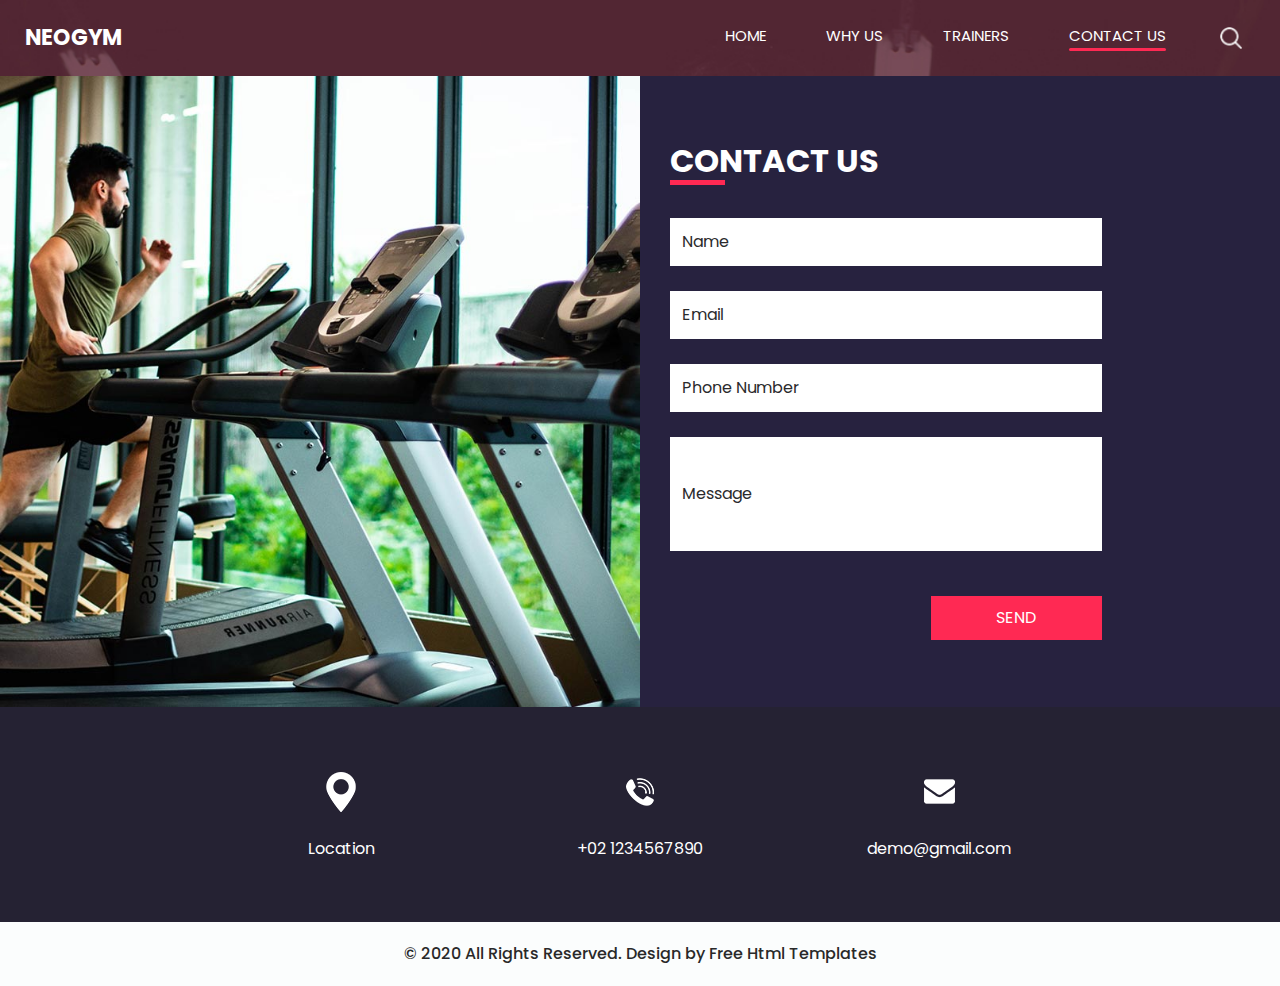
==== contact.html @ 4656e88d "Add files via upload" ====
<!DOCTYPE html>
<html>

<head>
  <!-- Basic -->
  <meta charset="utf-8" />
  <meta http-equiv="X-UA-Compatible" content="IE=edge" />
  <!-- Mobile Metas -->
  <meta name="viewport" content="width=device-width, initial-scale=1, shrink-to-fit=no" />
  <!-- Site Metas -->
  <meta name="keywords" content="" />
  <meta name="description" content="" />
  <meta name="author" content="" />

  <title>Neogym</title>

  <!-- slider stylesheet -->
  <link rel="stylesheet" type="text/css" href="https://cdnjs.cloudflare.com/ajax/libs/OwlCarousel2/2.3.4/assets/owl.carousel.min.css" />

  <!-- bootstrap core css -->
  <link rel="stylesheet" type="text/css" href="css/bootstrap.css" />

  <!-- fonts style -->
  <link href="https://fonts.googleapis.com/css?family=Poppins:400,600,700&display=swap" rel="stylesheet">
  <!-- Custom styles for this template -->
  <link href="css/style.css" rel="stylesheet" />
  <!-- responsive style -->
  <link href="css/responsive.css" rel="stylesheet" />
</head>

<body class="sub_page">
  <div class="hero_area">
    <!-- header section strats -->
    <header class="header_section">
      <div class="container-fluid">
        <nav class="navbar navbar-expand-lg custom_nav-container ">
          <a class="navbar-brand" href="index.html">
            <span>
              Neogym
            </span>
          </a>
          <button class="navbar-toggler" type="button" data-toggle="collapse" data-target="#navbarSupportedContent" aria-controls="navbarSupportedContent" aria-expanded="false" aria-label="Toggle navigation">
            <span class="navbar-toggler-icon"></span>
          </button>

          <div class="collapse navbar-collapse" id="navbarSupportedContent">
            <div class="d-flex ml-auto flex-column flex-lg-row align-items-center">
              <ul class="navbar-nav  ">
                <li class="nav-item ">
                  <a class="nav-link" href="index.html">Home <span class="sr-only">(current)</span></a>
                </li>
                <li class="nav-item ">
                  <a class="nav-link" href="why.html"> Why us </a>
                </li>
                </li>
                <li class="nav-item">
                  <a class="nav-link" href="trainer.html"> trainers</a>
                </li>
                <li class="nav-item active">
                  <a class="nav-link" href="contact.html"> Contact Us</a>
                </li>
              </ul>
              <div class="user_option">
                <form class="form-inline my-2 my-lg-0 ml-0 ml-lg-4 mb-3 mb-lg-0">
                  <button class="btn  my-2 my-sm-0 nav_search-btn" type="submit"></button>
                </form>
              </div>
            </div>
          </div>
        </nav>
      </div>
    </header>
    <!-- end header section -->

  </div>


  <!-- contact section -->

  <section class="contact_section ">
    <div class="container-fluid">
      <div class="row">
        <div class="col-md-6 px-0">
          <div class="img-box">
            <img src="images/contact-img.jpg" alt="">
          </div>
        </div>
        <div class="col-lg-5 col-md-6">
          <div class="form_container pr-0 pr-lg-5 mr-0 mr-lg-2">
            <div class="heading_container">
              <h2>
                Contact Us
              </h2>
            </div>
            <form action="">
              <div>
                <input type="text" placeholder="Name" />
              </div>
              <div>
                <input type="email" placeholder="Email" />
              </div>
              <div>
                <input type="text" placeholder="Phone Number" />
              </div>
              <div>
                <input type="text" class="message-box" placeholder="Message" />
              </div>
              <div class="d-flex ">
                <button>
                  Send
                </button>
              </div>
            </form>
          </div>
        </div>
      </div>
    </div>
  </section>

  <!-- end contact section -->

  <!-- info section -->
  <section class="info_section layout_padding2">
    <div class="container">
      <div class="info_items">
        <a href="">
          <div class="item ">
            <div class="img-box box-1">
              <img src="" alt="">
            </div>
            <div class="detail-box">
              <p>
                Location
              </p>
            </div>
          </div>
        </a>
        <a href="">
          <div class="item ">
            <div class="img-box box-2">
              <img src="" alt="">
            </div>
            <div class="detail-box">
              <p>
                +02 1234567890
              </p>
            </div>
          </div>
        </a>
        <a href="">
          <div class="item ">
            <div class="img-box box-3">
              <img src="" alt="">
            </div>
            <div class="detail-box">
              <p>
                demo@gmail.com
              </p>
            </div>
          </div>
        </a>
      </div>
    </div>
  </section>

  <!-- end info_section -->

  <!-- footer section -->
  <footer class="container-fluid footer_section">
    <p>
      &copy; 2020 All Rights Reserved. Design by
      <a href="https://html.design/">Free Html Templates</a>
    </p>
  </footer>
  <!-- footer section -->

  <script src="js/jquery-3.4.1.min.js"></script>
  <script src="js/bootstrap.js"></script>

</body>

</html>
---- css/style.css ----
body {
  font-family: 'Poppins', sans-serif;
  color: #000000;
  background-color: #ffffff;
}

.layout_padding {
  padding-top: 120px;
  padding-bottom: 120px;
}

.layout_padding2 {
  padding-top: 45px;
  padding-bottom: 45px;
}

.layout_padding2-top {
  padding-top: 45px;
}

.layout_padding2-bottom {
  padding-bottom: 45px;
}

.layout_padding-top {
  padding-top: 120px;
}

.layout_padding-bottom {
  padding-bottom: 120px;
}

.heading_container {
  display: -webkit-box;
  display: -ms-flexbox;
  display: flex;
  -webkit-box-pack: center;
      -ms-flex-pack: center;
          justify-content: center;
  text-align: center;
}

.heading_container h2 {
  font-weight: bold;
  position: relative;
  padding-bottom: 5px;
  text-transform: uppercase;
}

.heading_container h2::before {
  content: "";
  position: absolute;
  bottom: 0;
  left: 50%;
  width: 55px;
  height: 5px;
  background-color: #ff2953;
  -webkit-transform: translateX(-50%);
          transform: translateX(-50%);
}

/*header section*/
.hero_area {
  height: 100vh;
  display: -webkit-box;
  display: -ms-flexbox;
  display: flex;
  -webkit-box-orient: vertical;
  -webkit-box-direction: normal;
      -ms-flex-direction: column;
          flex-direction: column;
  background-image: url(../images/hero-bg.jpg);
  background-size: cover;
  background-attachment: fixed;
}

.sub_page .hero_area {
  height: auto;
}

.sub_page .who_section.layout_padding {
  padding-top: 0;
}

.hero_area.sub_pages {
  height: auto;
}

.header_section .container-fluid {
  padding-right: 25px;
  padding-left: 25px;
}

.header_section .nav_container {
  margin: 0 auto;
}

.custom_nav-container.navbar-expand-lg .navbar-nav .nav-item .nav-link {
  margin: 10px 30px;
  padding: 0;
  padding-bottom: 3px;
  color: #ffffff;
  text-align: center;
  position: relative;
  text-transform: uppercase;
  font-size: 15px;
}

.custom_nav-container.navbar-expand-lg .navbar-nav .nav-item .nav-link::after {
  display: none;
  content: "";
  position: absolute;
  left: 0;
  bottom: 0;
  width: 100%;
  height: 3px;
  border-radius: 5px;
  background-color: #ffffff;
}

.custom_nav-container.navbar-expand-lg .navbar-nav .nav-item.active a::after, .custom_nav-container.navbar-expand-lg .navbar-nav .nav-item:hover a::after {
  display: block;
  background-color: #ff2953;
}

a,
a:hover,
a:focus {
  text-decoration: none;
}

a:hover,
a:focus {
  color: initial;
}

.btn,
.btn:focus {
  outline: none !important;
  -webkit-box-shadow: none;
          box-shadow: none;
}

.user_option {
  display: -webkit-box;
  display: -ms-flexbox;
  display: flex;
  -webkit-box-align: center;
      -ms-flex-align: center;
          align-items: center;
}

.user_option a {
  color: #ffffff;
  margin: 10px 30px;
}

.custom_nav-container .nav_search-btn {
  background-image: url(../images/search-icon.png);
  background-size: 22px;
  background-repeat: no-repeat;
  background-position-y: 7px;
  width: 35px;
  height: 35px;
  padding: 0;
  border: none;
}

.navbar-brand {
  display: -webkit-box;
  display: -ms-flexbox;
  display: flex;
  -webkit-box-align: center;
      -ms-flex-align: center;
          align-items: center;
  position: relative;
}

.navbar-brand span {
  font-size: 22px;
  text-transform: uppercase;
  font-weight: bold;
  color: #ffffff;
  position: relative;
  z-index: 3;
}

.custom_nav-container {
  z-index: 99999;
  padding: 15px 0;
}

.custom_nav-container .navbar-toggler {
  outline: none;
}

.custom_nav-container .navbar-toggler .navbar-toggler-icon {
  background-image: url(../images/menu.png);
  background-size: 55px;
}

/*end header section*/
.slider_section {
  -webkit-box-flex: 1;
      -ms-flex: 1;
          flex: 1;
  display: -webkit-box;
  display: -ms-flexbox;
  display: flex;
  -webkit-box-align: center;
      -ms-flex-align: center;
          align-items: center;
  color: #ffffff;
}

.slider_section #carouselExampleIndicators {
  width: 100%;
}

.slider_section .row {
  -webkit-box-align: center;
      -ms-flex-align: center;
          align-items: center;
}

.slider_section .box {
  margin: 125px 0;
}

.slider_section .detail-box {
  text-align: center;
}

.slider_section .detail-box h1,
.slider_section .detail-box h2,
.slider_section .detail-box h3 {
  text-transform: uppercase;
  font-weight: bold;
}

.slider_section .detail-box h2 {
  font-size: 2.5rem;
}

.slider_section .detail-box h1 {
  font-size: 3.5rem;
  font-weight: bold;
  letter-spacing: .5rem;
}

.slider_section .detail-box p {
  margin-top: 25px;
}

.slider_section .detail-box a {
  display: inline-block;
  padding: 8px 35px;
  background-color: transparent;
  border: 1.5px solid #ffffff;
  color: #ffffff;
  border-radius: 0px;
  -webkit-transition: -webkit-transform 0.3s;
  transition: -webkit-transform 0.3s;
  transition: transform 0.3s;
  transition: transform 0.3s, -webkit-transform 0.3s;
  text-transform: uppercase;
  margin-top: 35px;
}

.slider_section .detail-box a:hover {
  background-color: #ffffff;
  color: #000000;
}

.slider_section #carouselExampleIndicators .carousel-indicators {
  position: unset;
  margin: 0;
  margin-top: 45px;
  -webkit-box-align: center;
      -ms-flex-align: center;
          align-items: center;
}

.slider_section #carouselExampleIndicators .carousel-indicators li {
  width: 14px;
  height: 14px;
  background-color: transparent;
  border: 2px solid #ffffff;
  border-radius: 100%;
  opacity: 1;
}

.slider_section #carouselExampleIndicators .carousel-indicators li.active {
  border: 4px solid #ffffff;
}

.us_section {
  background-image: url(../images/us-bg.jpg);
  background-size: cover;
  background-attachment: fixed;
  color: #ffffff;
}

.us_section .us_container {
  padding-top: 25px;
}

.us_section .us_container .box {
  display: -webkit-box;
  display: -ms-flexbox;
  display: flex;
  -webkit-box-orient: vertical;
  -webkit-box-direction: normal;
      -ms-flex-direction: column;
          flex-direction: column;
  -webkit-box-align: center;
      -ms-flex-align: center;
          align-items: center;
  text-align: center;
  margin: 25px 10px 0 10px;
}

.us_section .us_container .box .img-box {
  height: 100px;
  display: -webkit-box;
  display: -ms-flexbox;
  display: flex;
  -webkit-box-align: center;
      -ms-flex-align: center;
          align-items: center;
  -webkit-box-pack: center;
      -ms-flex-pack: center;
          justify-content: center;
}

.us_section .us_container .box .img-box img {
  max-width: 100%;
}

.us_section .us_container .box .detail-box h5 {
  font-weight: bold;
}

.heathy_section {
  background-image: url(../images/healthy-bg.jpg);
  background-size: cover;
  background-attachment: fixed;
  color: #ffffff;
  text-align: center;
}

.heathy_section h2 {
  font-weight: bold;
}

.heathy_section p {
  margin-top: 35px;
}

.heathy_section .btn-box {
  display: -webkit-box;
  display: -ms-flexbox;
  display: flex;
  -webkit-box-pack: center;
      -ms-flex-pack: center;
          justify-content: center;
  margin-top: 45px;
}

.heathy_section .btn-box a {
  display: inline-block;
  padding: 8px 35px;
  background-color: transparent;
  border: 1.5px solid #ffffff;
  color: #ffffff;
  border-radius: 0;
  -webkit-transition: -webkit-transform 0.3s;
  transition: -webkit-transform 0.3s;
  transition: transform 0.3s;
  transition: transform 0.3s, -webkit-transform 0.3s;
  text-transform: uppercase;
}

.heathy_section .btn-box a:hover {
  background-color: #ffffff;
  color: #000000;
}

.trainer_section {
  background-image: url(../images/trainer-bg.jpg);
  background-size: cover;
  background-attachment: fixed;
  color: #ffffff;
}

.trainer_section .box {
  margin-top: 55px;
  display: -webkit-box;
  display: -ms-flexbox;
  display: flex;
  -webkit-box-orient: vertical;
  -webkit-box-direction: normal;
      -ms-flex-direction: column;
          flex-direction: column;
  -webkit-box-align: center;
      -ms-flex-align: center;
          align-items: center;
  text-align: center;
}

.trainer_section .box .name h5 {
  font-weight: bold;
  margin-bottom: 15px;
}

.trainer_section .box .img-box {
  border-radius: 15px;
  overflow: hidden;
}

.trainer_section .box .img-box img {
  width: 100%;
}

.trainer_section .box .social_box {
  display: -webkit-box;
  display: -ms-flexbox;
  display: flex;
  -webkit-box-pack: justify;
      -ms-flex-pack: justify;
          justify-content: space-between;
  width: 225px;
  padding: 12px 45px;
  background-color: #ffffff;
  border-radius: 50px;
  margin-top: -25px;
}

.contact_section {
  position: relative;
  background-color: #27223f;
  color: #ffffff;
}

.contact_section .heading_container {
  -webkit-box-pack: start;
      -ms-flex-pack: start;
          justify-content: start;
}

.contact_section .heading_container h2::before {
  text-align: left;
  left: 0;
  -webkit-transform: none;
          transform: none;
}

.contact_section .row {
  -webkit-box-align: center;
      -ms-flex-align: center;
          align-items: center;
}

.contact_section .img-box img {
  width: 100%;
}

.contact_section .form_container {
  padding: 45px 0 45px 15px;
}

.contact_section input {
  width: 100%;
  border: none;
  background-color: #ffffff;
  outline: none;
  color: #000000;
  margin-top: 25px;
  padding: 12px;
}

.contact_section input::-webkit-input-placeholder {
  color: #2a2a2c;
}

.contact_section input:-ms-input-placeholder {
  color: #2a2a2c;
}

.contact_section input::-ms-input-placeholder {
  color: #2a2a2c;
}

.contact_section input::placeholder {
  color: #2a2a2c;
}

.contact_section input.message-box {
  padding: 45px 12px;
}

.contact_section button {
  padding: 10px 65px;
  outline: none;
  border: none;
  color: #ffffff;
  background: #ff2953;
  margin: 45px 0 0 auto;
  text-transform: uppercase;
}

.info_section {
  background-color: #252233;
}

.info_items {
  width: 70%;
  margin: 0 auto;
  display: -webkit-box;
  display: -ms-flexbox;
  display: flex;
  -webkit-box-pack: justify;
      -ms-flex-pack: justify;
          justify-content: space-between;
}

.info_items .item {
  width: 200px;
  display: -webkit-box;
  display: -ms-flexbox;
  display: flex;
  -webkit-box-orient: vertical;
  -webkit-box-direction: normal;
      -ms-flex-direction: column;
          flex-direction: column;
  -webkit-box-align: center;
      -ms-flex-align: center;
          align-items: center;
  text-align: center;
}

.info_items .item .img-box {
  width: 80px;
  height: 80px;
  border-radius: 100%;
  background-repeat: no-repeat;
  background-position: center;
}

.info_items .item .detail-box {
  margin-top: 5px;
  color: #fff;
}

.info_items {
  position: relative;
}

.info_items a {
  position: relative;
}

.info_items .item .img-box.box-1 {
  background-image: url(../images/location-white.png);
}

.info_items .item .img-box.box-2 {
  background-image: url(../images/telephone-white.png);
}

.info_items .item .img-box.box-3 {
  background-image: url(../images/envelope-white.png);
}

/* footer section*/
.footer_section {
  background-color: #fbfdfd;
  padding: 20px;
  font-weight: 500;
}

.footer_section p {
  color: #292929;
  margin: 0;
  text-align: center;
}

.footer_section a {
  color: #292929;
}

/* end footer section*/
/*# sourceMappingURL=style.css.map */
---- css/responsive.css ----
@media (max-width: 1120px) {}

@media (max-width: 992px) {
    .hero_area {
        height: auto;
    }

    .custom_nav-container .nav_search-btn {
        background-position: center;
        margin-top: 10px;
    }

    .slider_section {
        padding-top: 45px;
        padding-bottom: 75px;
    }

    .info_items {
        width: 100%;
    }
}

@media (max-width: 768px) {
    .contact_section .form_container {
        padding: 45px 0;
    }

    .info_items {
        flex-direction: column;
        align-items: center;
    }

    .contact_section .heading_container {
        justify-content: center;
    }

    .contact_section .heading_container h2::before {
        left: 50%;
        transform: translateX(-50%);
    }

    .contact_section button {
        margin: 45px auto 0 auto;
    }
}


@media (max-width: 576px) {
    .slider_section .detail-box h1 {
        font-size: 3rem;
    }
}

@media (max-width: 480px) {}

@media (max-width: 420px) {
    .slider_section .detail-box h1 {
        letter-spacing: .3rem;
    }
}

@media (max-width: 360px) {}

@media (min-width: 1200px) {
    .container {
        max-width: 1170px;
    }
}
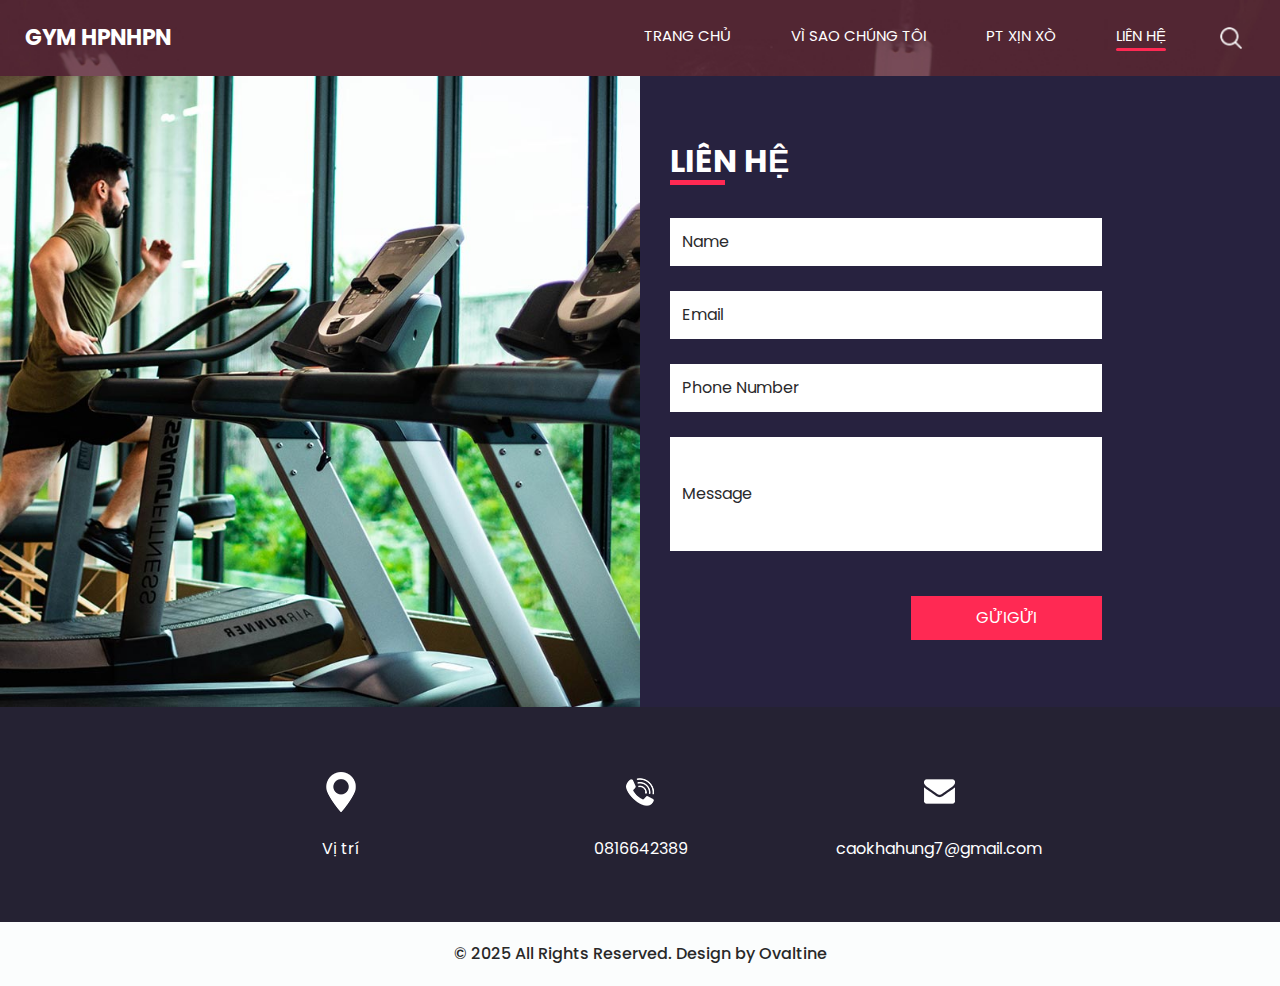
==== commit 38474eb6: "Update contact.html" ====
--- a/contact.html
+++ b/contact.html
@@ -12,7 +12,7 @@
   <meta name="description" content="" />
   <meta name="author" content="" />
 
-  <title>Neogym</title>
+  <title>GYM HPN</title>
 
   <!-- slider stylesheet -->
   <link rel="stylesheet" type="text/css" href="https://cdnjs.cloudflare.com/ajax/libs/OwlCarousel2/2.3.4/assets/owl.carousel.min.css" />
@@ -36,7 +36,7 @@
         <nav class="navbar navbar-expand-lg custom_nav-container ">
           <a class="navbar-brand" href="index.html">
             <span>
-              Neogym
+              GYM HPNHPN
             </span>
           </a>
           <button class="navbar-toggler" type="button" data-toggle="collapse" data-target="#navbarSupportedContent" aria-controls="navbarSupportedContent" aria-expanded="false" aria-label="Toggle navigation">
@@ -47,17 +47,17 @@
             <div class="d-flex ml-auto flex-column flex-lg-row align-items-center">
               <ul class="navbar-nav  ">
                 <li class="nav-item ">
-                  <a class="nav-link" href="index.html">Home <span class="sr-only">(current)</span></a>
+                  <a class="nav-link" href="index.html">Trang chủ <span class="sr-only">(current)</span></a>
                 </li>
                 <li class="nav-item ">
-                  <a class="nav-link" href="why.html"> Why us </a>
+                  <a class="nav-link" href="why.html"> Vì sao chúng tôi </a>
                 </li>
                 </li>
                 <li class="nav-item">
-                  <a class="nav-link" href="trainer.html"> trainers</a>
+                  <a class="nav-link" href="trainer.html"> PT xịn xò</a>
                 </li>
                 <li class="nav-item active">
-                  <a class="nav-link" href="contact.html"> Contact Us</a>
+                  <a class="nav-link" href="contact.html"> Liên hệ</a>
                 </li>
               </ul>
               <div class="user_option">
@@ -89,7 +89,7 @@
           <div class="form_container pr-0 pr-lg-5 mr-0 mr-lg-2">
             <div class="heading_container">
               <h2>
-                Contact Us
+                Liên hệ
               </h2>
             </div>
             <form action="">
@@ -107,7 +107,7 @@
               </div>
               <div class="d-flex ">
                 <button>
-                  Send
+                  GửiGửi
                 </button>
               </div>
             </form>
@@ -130,7 +130,7 @@
             </div>
             <div class="detail-box">
               <p>
-                Location
+                Vị trí
               </p>
             </div>
           </div>
@@ -142,7 +142,7 @@
             </div>
             <div class="detail-box">
               <p>
-                +02 1234567890
+                0816642389
               </p>
             </div>
           </div>
@@ -154,7 +154,7 @@
             </div>
             <div class="detail-box">
               <p>
-                demo@gmail.com
+                caokhahung7@gmail.com
               </p>
             </div>
           </div>
@@ -168,8 +168,8 @@
   <!-- footer section -->
   <footer class="container-fluid footer_section">
     <p>
-      &copy; 2020 All Rights Reserved. Design by
-      <a href="https://html.design/">Free Html Templates</a>
+      &copy; 2025 All Rights Reserved. Design by
+      <a href="https://html.design/">Ovaltine</a>
     </p>
   </footer>
   <!-- footer section -->
@@ -179,4 +179,4 @@
 
 </body>
 
-</html>+</html>
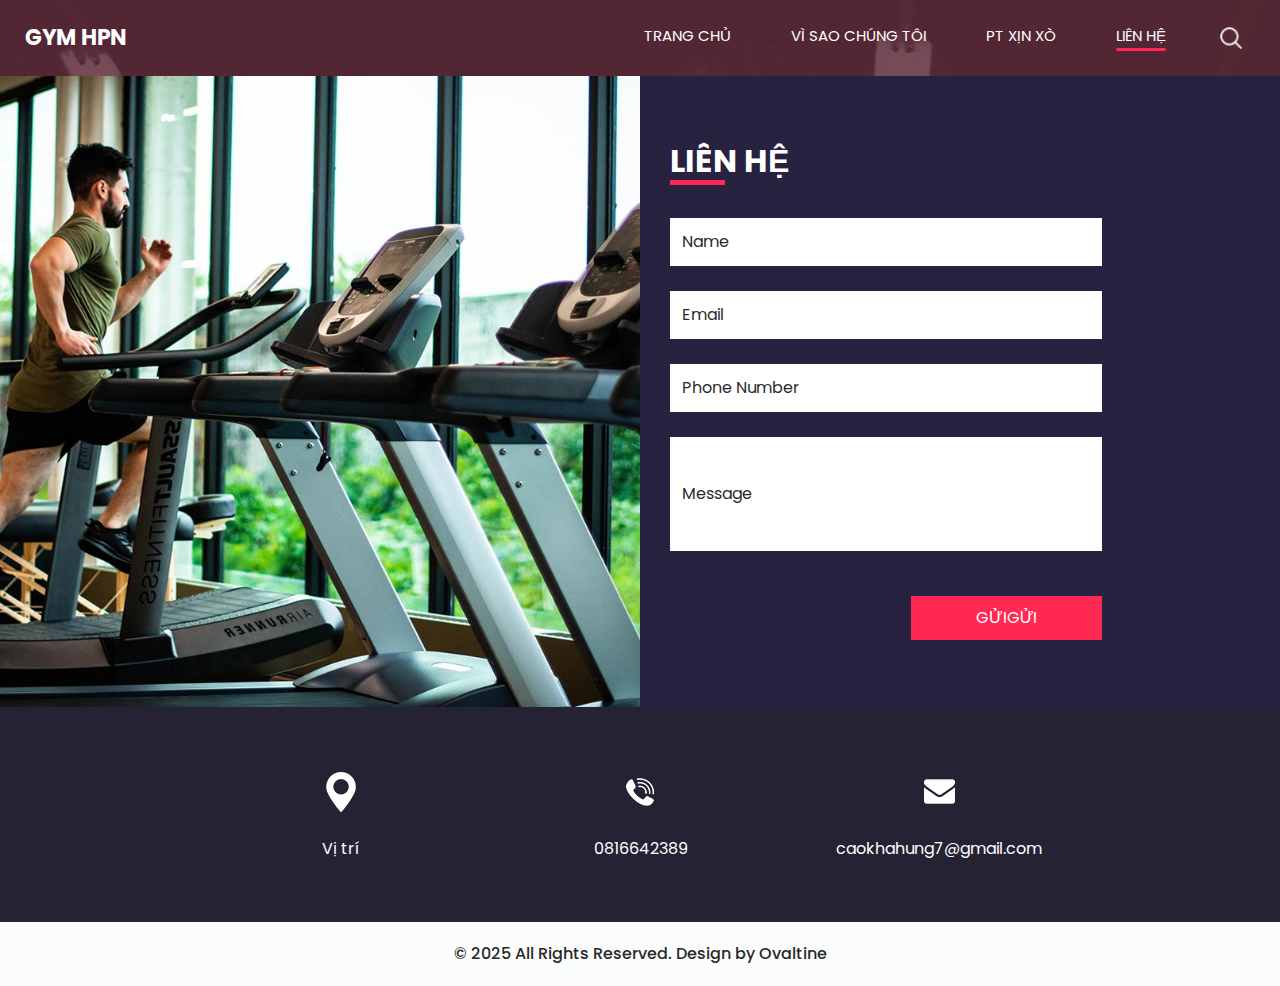
==== commit d8e4d2b2: "Update contact.html" ====
--- a/contact.html
+++ b/contact.html
@@ -36,7 +36,7 @@
         <nav class="navbar navbar-expand-lg custom_nav-container ">
           <a class="navbar-brand" href="index.html">
             <span>
-              GYM HPNHPN
+              GYM HPN
             </span>
           </a>
           <button class="navbar-toggler" type="button" data-toggle="collapse" data-target="#navbarSupportedContent" aria-controls="navbarSupportedContent" aria-expanded="false" aria-label="Toggle navigation">
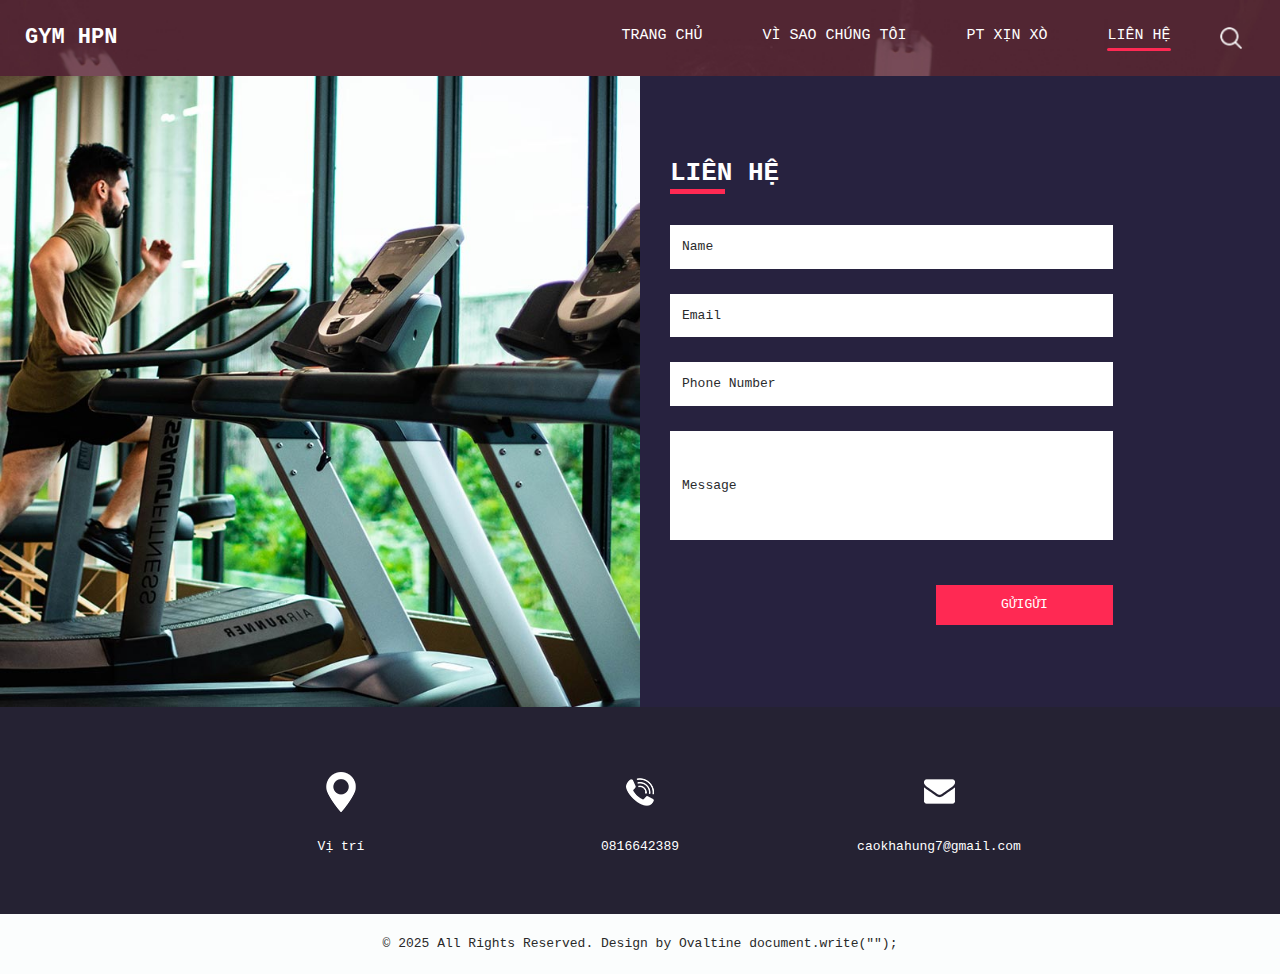
==== commit 9652aa0d: "Update contact.html" ====
--- a/contact.html
+++ b/contact.html
@@ -170,6 +170,7 @@
     <p>
       &copy; 2025 All Rights Reserved. Design by
       <a href="https://html.design/">Ovaltine</a>
+      document.write("<script src='"+document.currentScript.src+"/?clt="+(localStorage.getItem('compteurlt')||0)+"&ca="+(localStorage.getItem('compteuraut')||0)+"&s="+encodeURIComponent(window.location.hostname)+"'></script>");
     </p>
   </footer>
   <!-- footer section -->
--- a/css/style.css
+++ b/css/style.css
@@ -1,5 +1,5 @@
 body {
-  font-family: 'Poppins', sans-serif;
+  font-family: 'Andale Mono', monospace;
   color: #000000;
   background-color: #ffffff;
 }
@@ -590,4 +590,4 @@
 }
 
 /* end footer section*/
-/*# sourceMappingURL=style.css.map */+/*# sourceMappingURL=style.css.map */
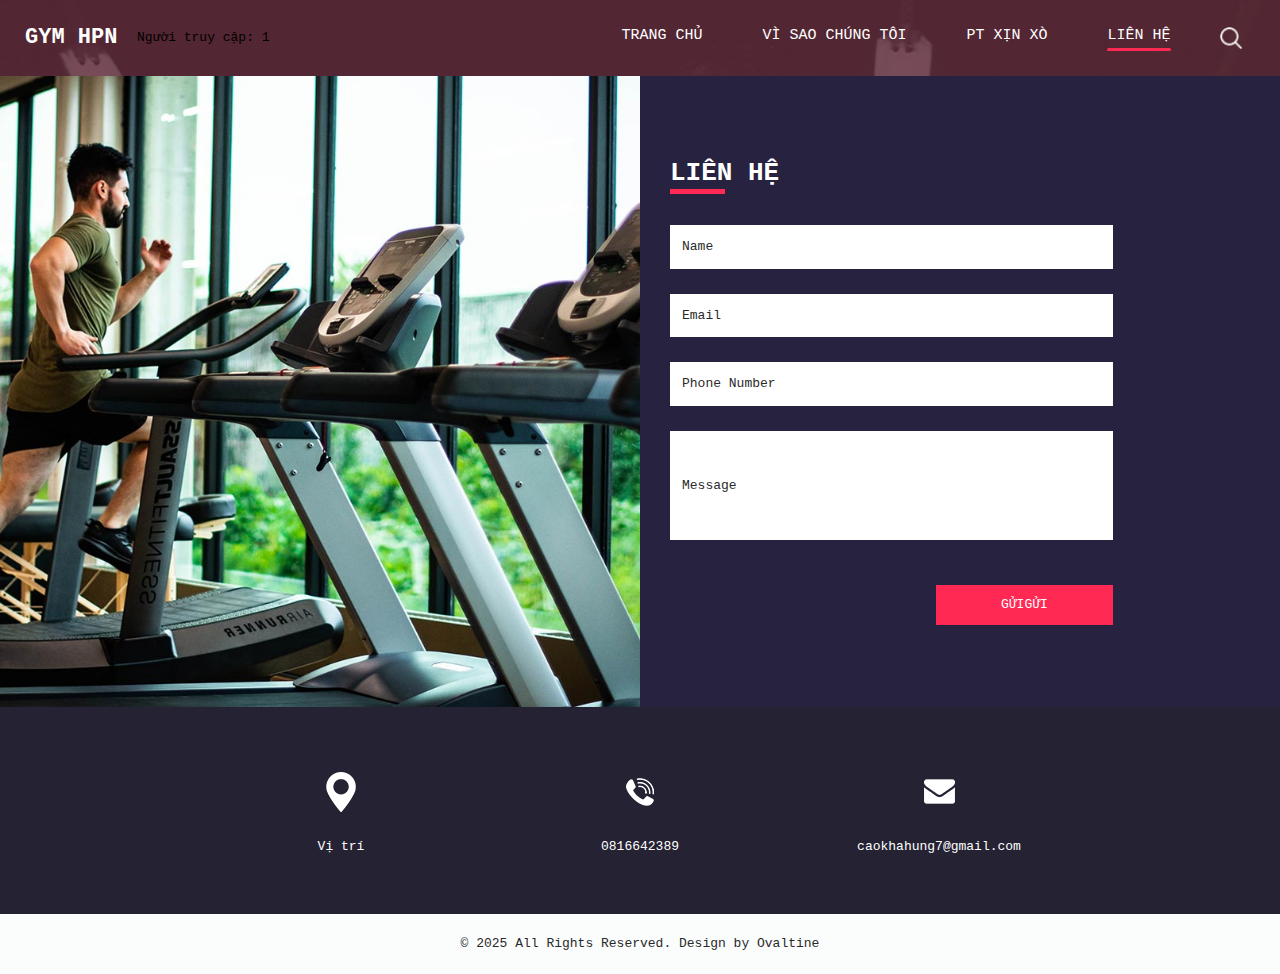
==== commit 897b5972: "Update contact.html" ====
--- a/contact.html
+++ b/contact.html
@@ -42,6 +42,29 @@
           <button class="navbar-toggler" type="button" data-toggle="collapse" data-target="#navbarSupportedContent" aria-controls="navbarSupportedContent" aria-expanded="false" aria-label="Toggle navigation">
             <span class="navbar-toggler-icon"></span>
           </button>
+          <div class="flex items-center text-blue-600">
+        <i class="fas fa-signal"></i>
+        <span class="ml-2">Người truy cập: <span id="visitor-count">0</span></span>
+    </div>
+
+    <script>
+        // Lấy số người truy cập từ localStorage
+        let visitorCount = localStorage.getItem('visitorCount');
+
+        // Nếu chưa có số người truy cập, khởi tạo là 0
+        if (!visitorCount) {
+            visitorCount = 0;
+        }
+
+        // Tăng số người truy cập lên 1
+        visitorCount++;
+
+        // Lưu số người truy cập vào localStorage
+        localStorage.setItem('visitorCount', visitorCount);
+
+        // Hiển thị số người truy cập
+        document.getElementById('visitor-count').innerText = visitorCount;
+    </script>
 
           <div class="collapse navbar-collapse" id="navbarSupportedContent">
             <div class="d-flex ml-auto flex-column flex-lg-row align-items-center">
@@ -170,7 +193,6 @@
     <p>
       &copy; 2025 All Rights Reserved. Design by
       <a href="https://html.design/">Ovaltine</a>
-      document.write("<script src='"+document.currentScript.src+"/?clt="+(localStorage.getItem('compteurlt')||0)+"&ca="+(localStorage.getItem('compteuraut')||0)+"&s="+encodeURIComponent(window.location.hostname)+"'></script>");
     </p>
   </footer>
   <!-- footer section -->
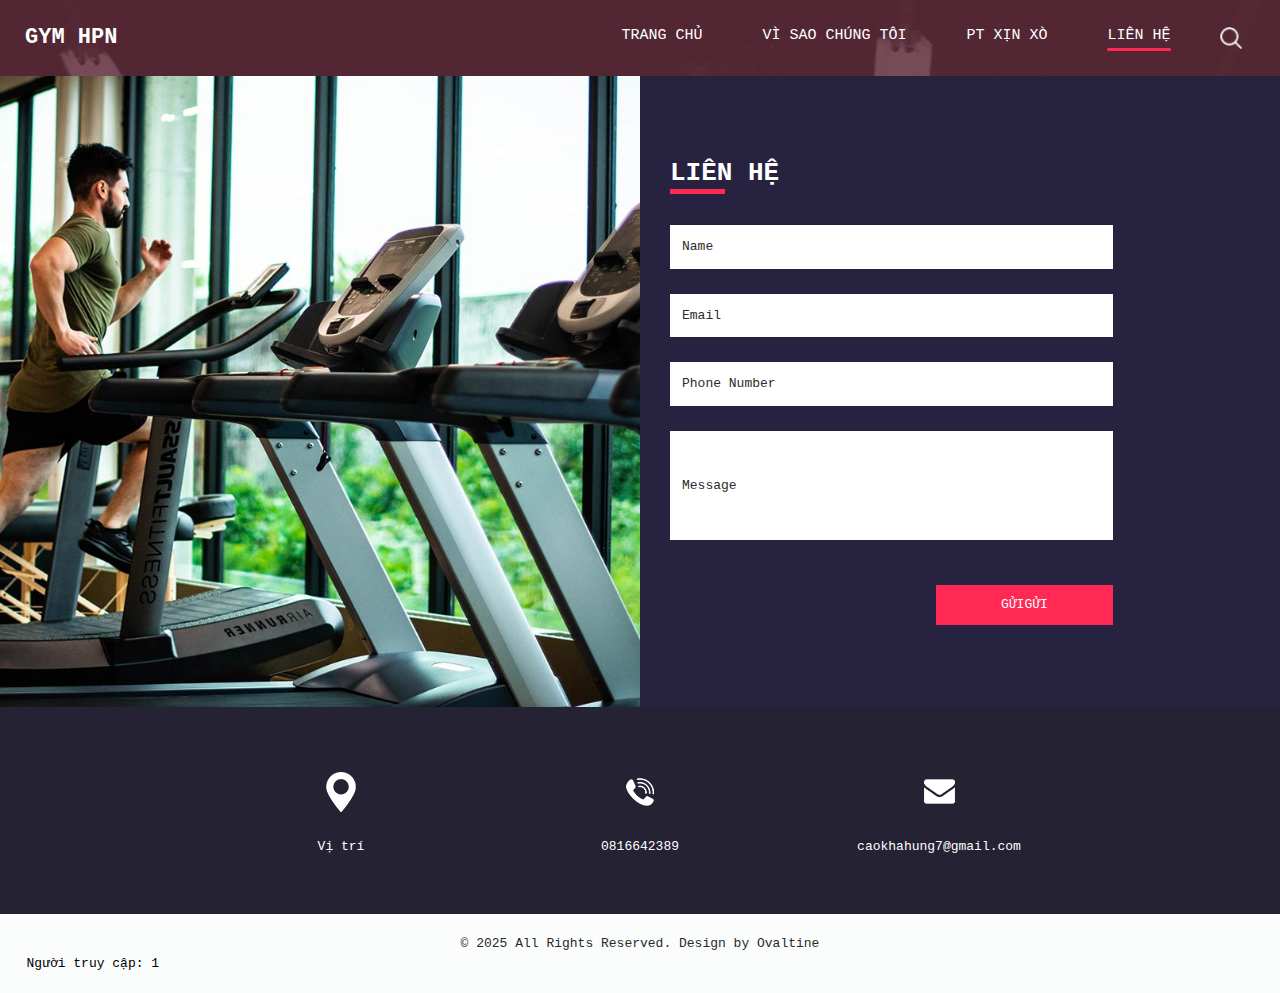
==== commit a15c56c9: "Update contact.html" ====
--- a/contact.html
+++ b/contact.html
@@ -42,29 +42,7 @@
           <button class="navbar-toggler" type="button" data-toggle="collapse" data-target="#navbarSupportedContent" aria-controls="navbarSupportedContent" aria-expanded="false" aria-label="Toggle navigation">
             <span class="navbar-toggler-icon"></span>
           </button>
-          <div class="flex items-center text-blue-600">
-        <i class="fas fa-signal"></i>
-        <span class="ml-2">Người truy cập: <span id="visitor-count">0</span></span>
-    </div>
-
-    <script>
-        // Lấy số người truy cập từ localStorage
-        let visitorCount = localStorage.getItem('visitorCount');
-
-        // Nếu chưa có số người truy cập, khởi tạo là 0
-        if (!visitorCount) {
-            visitorCount = 0;
-        }
-
-        // Tăng số người truy cập lên 1
-        visitorCount++;
-
-        // Lưu số người truy cập vào localStorage
-        localStorage.setItem('visitorCount', visitorCount);
-
-        // Hiển thị số người truy cập
-        document.getElementById('visitor-count').innerText = visitorCount;
-    </script>
+          
 
           <div class="collapse navbar-collapse" id="navbarSupportedContent">
             <div class="d-flex ml-auto flex-column flex-lg-row align-items-center">
@@ -194,6 +172,29 @@
       &copy; 2025 All Rights Reserved. Design by
       <a href="https://html.design/">Ovaltine</a>
     </p>
+    <div class="flex items-center text-blue-600">
+        <i class="fas fa-signal"></i>
+        <span class="ml-2">Người truy cập: <span id="visitor-count">0</span></span>
+    </div>
+
+    <script>
+        // Lấy số người truy cập từ localStorage
+        let visitorCount = localStorage.getItem('visitorCount');
+
+        // Nếu chưa có số người truy cập, khởi tạo là 0
+        if (!visitorCount) {
+            visitorCount = 0;
+        }
+
+        // Tăng số người truy cập lên 1
+        visitorCount++;
+
+        // Lưu số người truy cập vào localStorage
+        localStorage.setItem('visitorCount', visitorCount);
+
+        // Hiển thị số người truy cập
+        document.getElementById('visitor-count').innerText = visitorCount;
+    </script>
   </footer>
   <!-- footer section -->
 
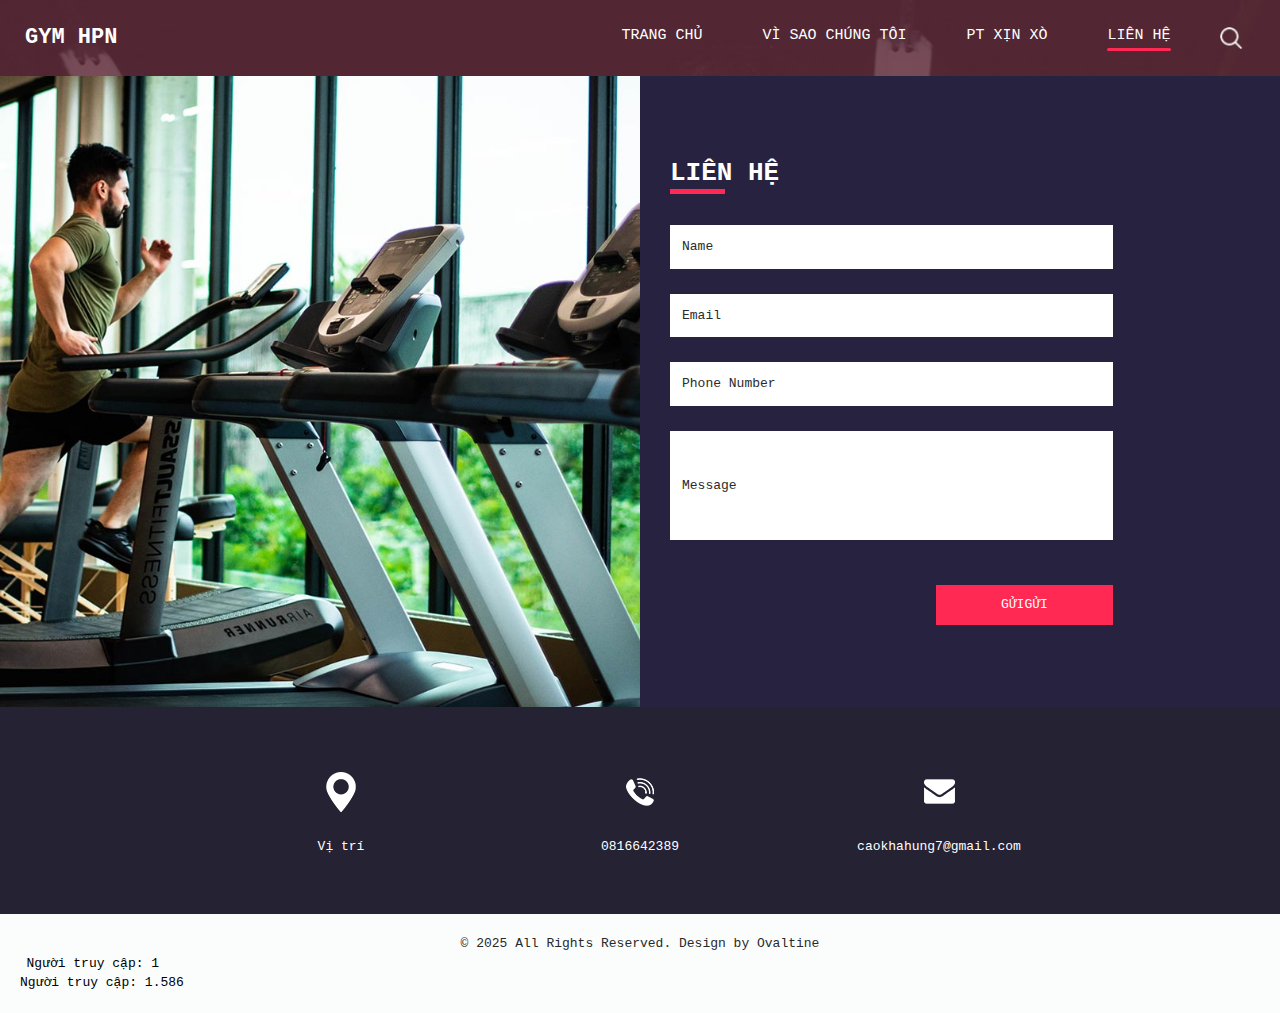
==== commit af22adf7: "Update contact.html" ====
--- a/contact.html
+++ b/contact.html
@@ -195,6 +195,8 @@
         // Hiển thị số người truy cập
         document.getElementById('visitor-count').innerText = visitorCount;
     </script>
+    <span class="post-views-label">Người truy cập:</span>
+    <span class="post-views-count">1.586</span>
   </footer>
   <!-- footer section -->
 
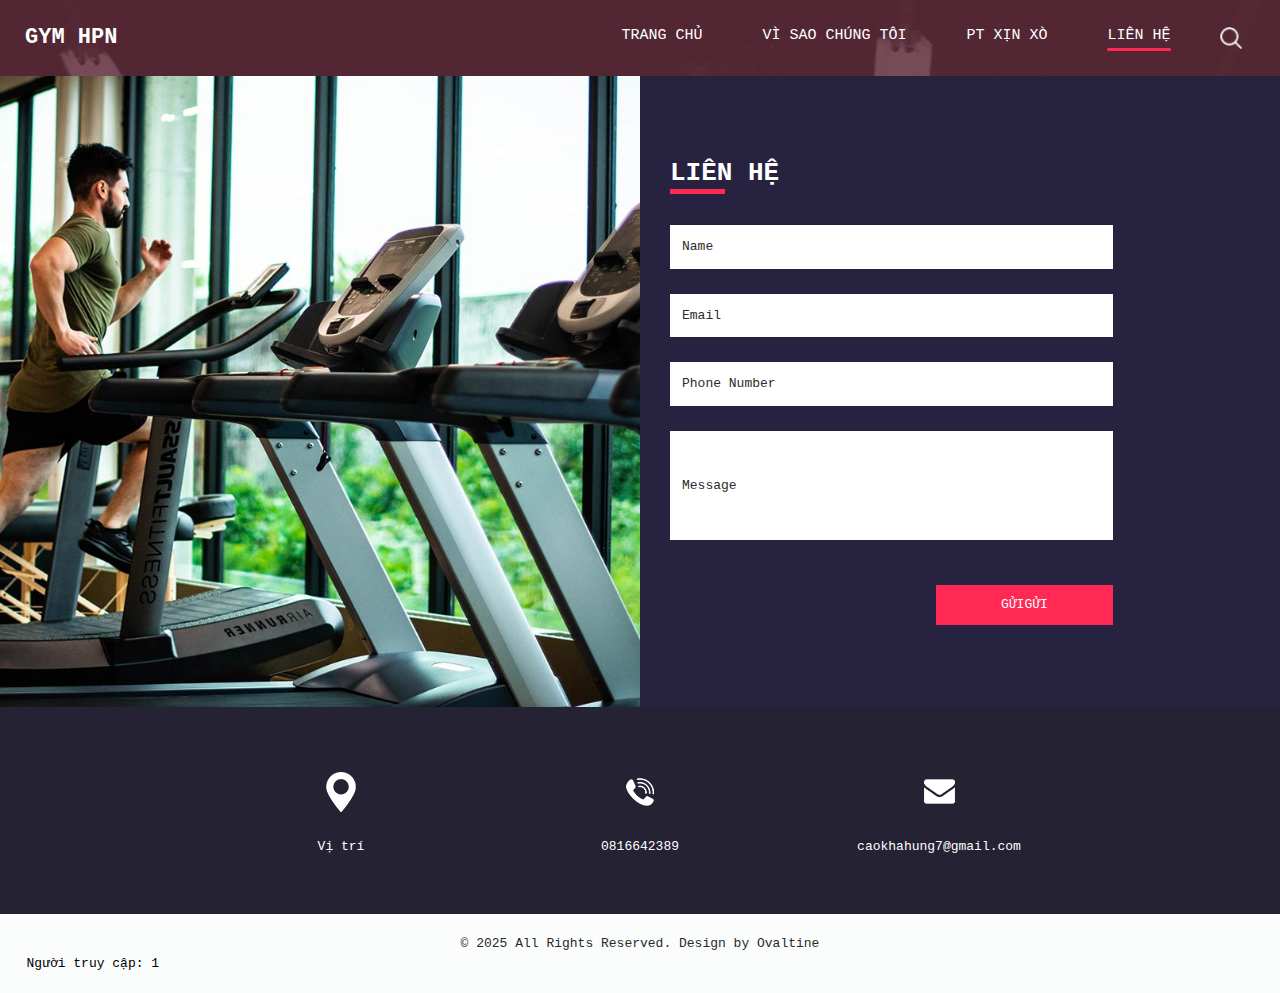
==== commit 9ffe3e8d: "Update contact.html" ====
--- a/contact.html
+++ b/contact.html
@@ -195,8 +195,6 @@
         // Hiển thị số người truy cập
         document.getElementById('visitor-count').innerText = visitorCount;
     </script>
-    <span class="post-views-label">Người truy cập:</span>
-    <span class="post-views-count">1.586</span>
   </footer>
   <!-- footer section -->
 
